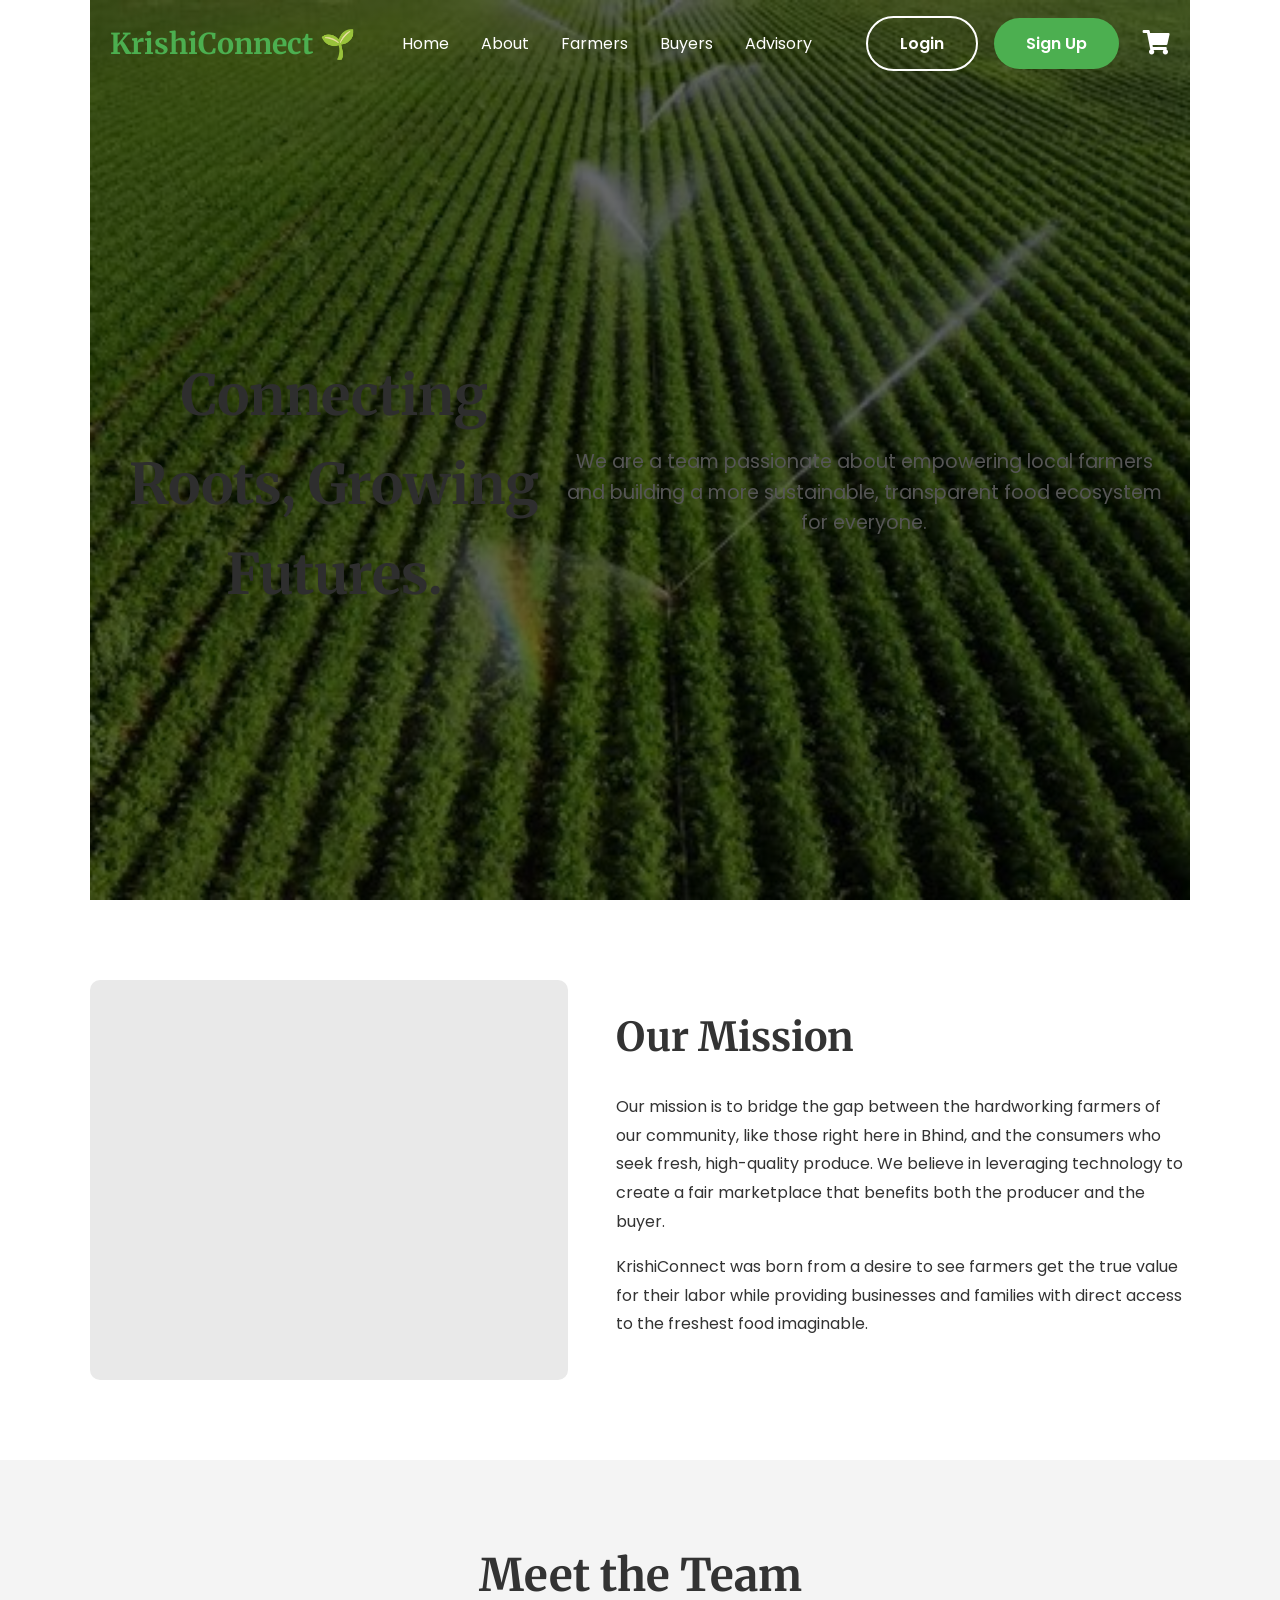
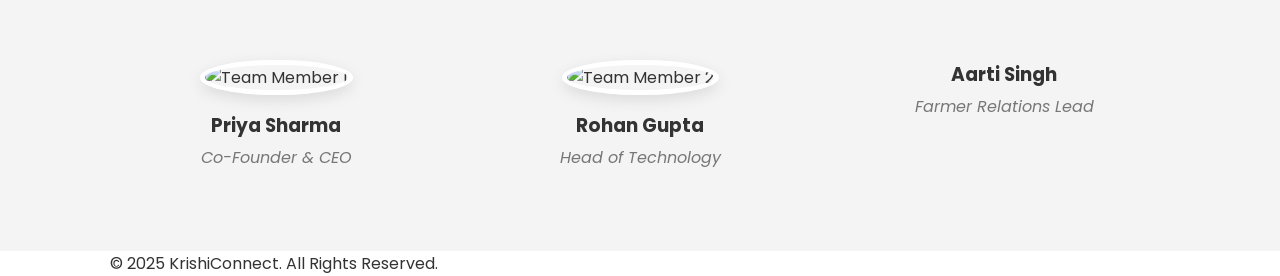
==== farmer/frontend/about.html @ 525b8ba6 "first" ====
<!DOCTYPE html>
<html lang="en">
<head>
    <meta charset="UTF-8">
    <meta name="viewport" content="width=device-width, initial-scale=1.0">
    <title>About Us - KrishiConnect</title>
    <link rel="stylesheet" href="style.css">
    <link href="https://unpkg.com/aos@2.3.1/dist/aos.css" rel="stylesheet">
    <link href="https://fonts.googleapis.com/css2?family=Poppins:wght@300;400;600;700&family=Merriweather:wght@700&display=swap" rel="stylesheet">
    <link rel="stylesheet" href="https://cdnjs.cloudflare.com/ajax/libs/font-awesome/5.15.4/css/all.min.css">
</head>
<body>

    <nav class="navbar scrolled"> <div class="container">
            <a href="index.html" class="nav-logo">KrishiConnect 🌱</a>
            <ul class="nav-menu">
                <li><a href="index.html" class="nav-link">Home</a></li>
                <li><a href="about.html" class="nav-link">About</a></li>
                <li><a href="farmers.html" class="nav-link">Farmers</a></li>
                <li><a href="buyers.html" class="nav-link">Buyers</a></li>
                <li><a href="contact.html" class="nav-link">Advisory</a></li>
            </ul>
            <div class="nav-actions">
                <a href="#" class="btn btn-secondary" id="login-btn">Login</a>
                <a href="#" class="btn btn-primary" id="signup-btn">Sign Up</a>
                <a href="#" class="cart-icon" id="cart-icon"><i class="fas fa-shopping-cart"></i></a>
            </div>
        </div>
    </nav>

    <main>
        <section class="page-header hero hero-about container">
            <h1 data-aos="fade-up">Connecting Roots, Growing Futures.</h1>
            <p data-aos="fade-up" data-aos-delay="100">We are a team passionate about empowering local farmers and building a more sustainable, transparent food ecosystem for everyone.</p>
        </section>

        <section class="about-story-section container">
            <div class="story-grid">
                <div class="story-image" data-aos="fade-right">
                    
                </div>
                <div class="story-content" data-aos="fade-left" data-aos-delay="100">
                    <h2>Our Mission</h2>
                    <p>Our mission is to bridge the gap between the hardworking farmers of our community, like those right here in Bhind, and the consumers who seek fresh, high-quality produce. We believe in leveraging technology to create a fair marketplace that benefits both the producer and the buyer.</p>
                    <p>KrishiConnect was born from a desire to see farmers get the true value for their labor while providing businesses and families with direct access to the freshest food imaginable.</p>
                </div>
            </div>
        </section>

        <section class="team-section bg-light">
            <div class="container">
                <h2 class="section-title" data-aos="fade-up">Meet the Team</h2>
                <div class="team-grid">
                    <div class="team-member" data-aos="zoom-in">
                        <img src="images/farmer1.jpg" alt="Team Member 1">
                        <h3>Priya Sharma</h3>
                        <p>Co-Founder & CEO</p>
                    </div>
                    <div class="team-member" data-aos="zoom-in" data-aos-delay="100">
                        <img src="images/farmer2.jpg" alt="Team Member 2">
                        <h3>Rohan Gupta</h3>
                        <p>Head of Technology</p>
                    </div>
                    <div class="team-member" data-aos="zoom-in" data-aos-delay="200">
                        <h3>Aarti Singh</h3>
                        <p>Farmer Relations Lead</p>
                    </div>
                </div>
            </div>
        </section>
    </main>

    <footer>
        <div class="container">
            <p>&copy; 2025 KrishiConnect. All Rights Reserved.</p>
        </div>
    </footer>
    
    <div id="cart-modal" class="modal-overlay"> ... </div>
    <div class="modal-overlay" id="auth-modal-overlay"> ... </div>

    <script src="https://unpkg.com/aos@2.3.1/dist/aos.js"></script>
    <script src="main.js"></script>
</body>
</html>
---- farmer/frontend/style.css ----
/* css/style.css */
:root {
    --primary-color: #4CAF50; /* Fresh Green */
    --secondary-color: #FFC107; /* Sunny Yellow */
    --dark-color: #2E2E2E;
    --light-color: #F4F4F4;
    --font-family-body: 'Poppins', sans-serif;
    --font-family-heading: 'Merriweather', serif;
}

* {
    box-sizing: border-box;
    margin: 0;
    padding: 0;
}

body {
    font-family: var(--font-family-body);
    line-height: 1.6;
    background: #fff;
    color: #333;
    overflow-x: hidden; /* Prevent horizontal scrollbar from animations */
}

.container {
    max-width: 1100px;
    margin: auto;
    padding: 0 20px;
}

/* --- Navigation Bar --- */
.navbar {
    position: fixed;
    top: 0;
    left: 0;
    width: 100%;
    z-index: 1000;
    padding: 1rem 0;
    transition: all 0.4s ease;
    background: transparent;
}

.navbar.scrolled {
    background: rgba(255, 255, 255, 0.95);
    box-shadow: 0 2px 10px rgba(0,0,0,0.1);
    padding: 0.5rem 0;
}

.navbar .container {
    display: flex;
    justify-content: space-between;
    align-items: center;
}

.nav-logo {
    font-family: var(--font-family-heading);
    font-size: 1.8rem;
    color: var(--primary-color);
    text-decoration: none;
    font-weight: 700;
}

.navbar.scrolled .nav-logo {
    color: var(--primary-color);
}

.nav-menu {
    display: flex;
    list-style: none;
}

.nav-link {
    color: #fff;
    text-decoration: none;
    margin: 0 1rem;
    padding: 0.5rem 0;
    position: relative;
    transition: color 0.3s ease;
}

.navbar.scrolled .nav-link {
    color: var(--dark-color);
}

.nav-link::after {
    content: '';
    position: absolute;
    bottom: 0;
    left: 0;
    width: 0;
    height: 2px;
    background: var(--primary-color);
    transition: width 0.4s ease;
}

.nav-link:hover {
    color: var(--primary-color);
}

.nav-link:hover::after {
    width: 100%;
}

.nav-actions {
    display: flex;
    align-items: center;
}

.cart-icon {
    font-size: 1.5rem;
    margin-left: 1rem;
    color: #fff;
}

.navbar.scrolled .cart-icon {
    color: var(--dark-color);
}
.card {
    background: #ffffff;
    border-radius: 10px;
    padding: 2rem;
    box-shadow: 0 10px 30px rgba(0, 0, 0, 0.09);
    transition: transform 0.3s ease;
}
.card:hover {
    transform: translateY(-5px);
}

/* --- Hero Section --- */
.hero {
    height: 100vh;
    background: linear-gradient(rgba(0,0,0,0.8), rgba(0,0,0,0.8)), url('images/wheat-and-rice-grains.jpg') no-repeat center center/cover;
    background-attachment: fixed; /* Parallax Effect */
    display: flex;
    justify-content: center;
    align-items: center;
    text-align: center;
    color: #fff;
}

.hero-title {
    font-family: var(--font-family-heading);
    font-size: 5rem;
    margin-bottom: 1rem;
    text-shadow: 2px 2px 8px rgba(0, 0, 0, 0.7);
}

/* Animated Title Characters */
.hero-title .char {
    display: inline-block;
    opacity: 0;
    transform: translateY(-50px);
    animation: revealChar 0.5s forwards;
}

@keyframes revealChar {
    to {
        opacity: 1;
        transform: translateY(0);
    }
}

.hero-subtitle {
    font-size: 1.5rem;
    font-weight: 300;
    max-width: 600px;
    margin: 0 auto 2rem auto;
    text-shadow: 1px 1px 6px rgba(0, 0, 0, 0.6);
}

/* --- Buttons --- */
.btn {
    display: inline-block;
    padding: 0.8rem 2rem;
    border-radius: 50px;
    text-decoration: none;
    font-weight: 600;
    transition: all 0.3s ease;
    border: none;
    cursor: pointer;
    margin: 0 0.5rem;
}

.btn-primary {
    background: var(--primary-color);
    color: #fff;
}

.btn-primary:hover {
    transform: translateY(-3px);
    box-shadow: 0 5px 15px rgba(0,0,0,0.2);
}

.btn-secondary {
    background: transparent;
    border: 2px solid #fff;
    color: #fff;
}

.navbar.scrolled .btn-secondary {
    color: var(--dark-color);
    border-color: var(--dark-color);
}

.btn-secondary:hover {
    background: #fff;
    color: var(--dark-color);
}

/* --- General Section Styling --- */
.section {
    padding: 6rem 0;
}
.section-title {
    font-family: var(--font-family-heading);
    font-size: 2.8rem;
    text-align: center;
    margin-bottom: 3rem;
}
.section-subtitle {
    text-align: center;
    font-size: 1.2rem;
    color: #777;
    margin-top: -2.5rem;
    margin-bottom: 3rem;
}
.bg-light { background: var(--light-color); }
.bg-dark { background: var(--dark-color); }
.text-light { color: #fff; }
.text-center { text-align: center; }

/* Features Grid */
.features-grid {
    display: grid;
    grid-template-columns: repeat(auto-fit, minmax(280px, 1fr));
    gap: 2rem;
    text-align: center;
}
.feature-item {
    /* Applying the new card style */
    background: #ffffff;
    border-radius: 10px;
    padding: 2.5rem 1.5rem;
    box-shadow: 0 10px 30px rgba(0, 0, 0, 0.09);
    transition: transform 0.3s ease;
}
.feature-item:hover {
    transform: translateY(-10px);
}
.feature-icon {
    font-size: 3rem;
    color: var(--primary-color);
    margin-bottom: 1rem;
}

/* Farmers Grid */
.farmers-grid {
    display: grid;
    grid-template-columns: repeat(auto-fit, minmax(350px, 1fr));
    gap: 2rem;
}
.farmer-card {
    background: #fff;
    border-radius: 10px;
    box-shadow: 0 10px 30px rgba(0, 0, 0, 0.09);
    overflow: hidden;
    transition: transform 0.3s ease;
}
.farmer-card:hover {
    transform: translateY(-10px);
}
.farmer-img {
    width: 100%;
    height: 250px;
    object-fit: cover;
}
.farmer-info { padding: 1.5rem; }
.farmer-location { color: #777; font-style: italic; margin: 0.5rem 0; }

/* Buyer Steps */
.steps-container {
    display: grid;
    grid-template-columns: repeat(auto-fit, minmax(280px, 1fr));
    gap: 2rem;
    margin-top: 4rem;
}
.step {
    /* Applying the new card style */
    background: #ffffff;
    border-radius: 10px;
    padding: 2rem;
    box-shadow: 0 10px 30px rgba(0, 0, 0, 0.09);
    transition: transform 0.3s ease;
    text-align: center;
}
.step:hover {
    transform: translateY(-10px);
}
.step-number {
    width: 60px;
    height: 60px;
    border-radius: 50%;
    background: var(--primary-color);
    color: #fff;
    font-size: 2rem;
    font-weight: 700;
    display: inline-flex;
    justify-content: center;
    align-items: center;
    margin-bottom: 1rem;
}

/* Contact Form */
.contact-form {
    max-width: 600px;
    margin: 2rem auto 0 auto;
    display: flex;
    flex-direction: column;
}
.contact-form input, .contact-form textarea {
    padding: 1rem;
    margin-bottom: 1rem;
    border: 1px solid #777; /* Lighter border to make it visible */
    background: #333; /* Slightly lighter background */
    color: #fff;
    border-radius: 5px;
    font-size: 1rem;
}
.contact-form input::placeholder, 
.contact-form textarea::placeholder {
  color: #aaa; /* Lighter placeholder text */
  opacity: 1; 
}

/* Footer */
.footer {
    background: var(--dark-color);
    color: #aaa;
    text-align: center;
    padding: 2rem 0;
}
/* --- Modals --- */
.modal-overlay {
    position: fixed;
    top: 0;
    left: 0;
    width: 100%;
    height: 100%;
    background: rgba(0, 0, 0, 0.7);
    z-index: 2000;
    display: flex;
    justify-content: center;
    align-items: center;
    opacity: 0;
    visibility: hidden;
    transition: all 0.3s ease-in-out;
}

.modal-overlay.active {
    opacity: 1;
    visibility: visible;
}

.modal-container {
    background: #fff;
    padding: 2.5rem;
    border-radius: 10px;
    width: 90%;
    max-width: 450px;
    position: relative;
    transform: scale(0.9);
    transition: all 0.3s ease-in-out;
}

.modal-overlay.active .modal-container {
    transform: scale(1);
}

.modal-container h2 {
    margin-bottom: 1.5rem;
    font-family: var(--font-family-heading);
    text-align: center;
}

.close-modal-btn {
    position: absolute;
    top: 15px;
    right: 15px;
    background: none;
    border: none;
    font-size: 2rem;
    cursor: pointer;
    color: #aaa;
}

.modal-container form {
    display: flex;
    flex-direction: column;
}

.modal-container form input, .modal-container form select {
    padding: 0.8rem;
    margin-bottom: 1rem;
    border: 1px solid #ddd;
    border-radius: 5px;
    font-size: 1rem;
}

.modal-container form button {
    width: 100%;
    margin-top: 0.5rem;
}

.auth-switch {
    text-align: center;
    margin-top: 1.5rem;
    color: #777;
}

.auth-switch a {
    color: var(--primary-color);
    font-weight: 600;
    text-decoration: none;
}

/* --- Product Grid --- */
.product-grid {
    display: grid;
    grid-template-columns: repeat(auto-fill, minmax(280px, 1fr));
    gap: 2rem;
    margin-top: 3rem;
}

.product-card {
    background: #fff;
    border-radius: 10px;
    box-shadow: 0 4px 15px rgba(0,0,0,0.07);
    overflow: hidden;
    transition: transform 0.3s ease, box-shadow 0.3s ease;
}

.product-card:hover {
    transform: translateY(-8px);
    box-shadow: 0 8px 25px rgba(0,0,0,0.1);
}

.product-image {
    width: 100%;
    height: 200px;
    object-fit: cover;
}

.product-content {
    padding: 1rem 1.5rem;
}

.product-category {
    font-size: 0.8rem;
    color: #777;
    text-transform: uppercase;
}

.product-name {
    font-size: 1.25rem;
    font-weight: 600;
    margin: 0.25rem 0;
    font-family: var(--font-family-heading);
}

.product-farmer {
    font-size: 0.9rem;
    color: #555;
    margin-bottom: 1rem;
}

.product-farmer i {
    color: var(--primary-color);
    margin-right: 5px;
}

.product-footer {
    display: flex;
    justify-content: space-between;
    align-items: center;
}

.product-price {
    font-size: 1.5rem;
    font-weight: 700;
    color: var(--primary-color);
}

.product-price span {
    font-size: 1rem;
    font-weight: 400;
    color: #777;
}
/* --- Farmers Page Specific Styles --- */
.page-header {
    padding-top: 150px;
    padding-bottom: 80px;
    text-align: center;
}
.page-header h1 {
    font-family: var(--font-family-heading);
    font-size: 3.5rem;
    color: var(--dark-color);
}
.page-header p {
    font-size: 1.2rem;
    max-width: 700px;
    margin: 1rem auto 0 auto;
    color: #555;
}
.hero-farmers {
    background-image: linear-gradient(rgba(0, 0, 0, 0.6), rgba(0, 0, 0, 0.6)), url('images/farmers.jpg');
    
}

.benefits-detailed {
    padding: 4rem 0;
}
.benefits-detailed h2 {
    text-align: center;
    font-family: var(--font-family-heading);
    font-size: 2.8rem;
    margin-bottom: 3rem;
}
.benefit-grid {
    display: grid;
    grid-template-columns: repeat(auto-fit, minmax(300px, 1fr));
    gap: 2rem;
}
.benefit-item {
    background: #fff;
    padding: 2rem;
    border-radius: 10px;
    border-left: 5px solid var(--primary-color);
    box-shadow: 0 5px 15px rgba(0,0,0,0.05);
}
.benefit-item h3 {
    margin-bottom: 0.5rem;
    font-family: var(--font-family-heading);
}

.cta-section {
    background: var(--dark-color);
    color: #fff;
    padding: 5rem 0;
    text-align: center;
}
.cta-section h2 {
    font-family: var(--font-family-heading);
    font-size: 2.5rem;
}
.cta-section p {
    font-size: 1.2rem;
    margin: 1rem 0 2rem 0;
}
.btn-large {
    padding: 1rem 2.5rem;
    font-size: 1.1rem;
}

/* --- Cart Modal Styles --- */
/* Re-using .modal-overlay from auth modals */
.modal-content {
    background: #fff;
    border-radius: 10px;
    width: 90%;
    max-width: 600px;
    max-height: 90vh;
    display: flex;
    flex-direction: column;
}
.modal-header, .modal-footer {
    padding: 1rem 1.5rem;
    border-bottom: 1px solid #eee;
}
.modal-header {
    display: flex;
    justify-content: space-between;
    align-items: center;
}
.modal-header h2 {
    margin: 0;
}
.close-button {
    font-size: 2rem;
    cursor: pointer;
    color: #aaa;
    line-height: 1;
}
#cart-items-container {
    padding: 1.5rem;
    overflow-y: auto;
    flex-grow: 1;
}
.modal-footer {
    border-top: 1px solid #eee;
    border-bottom: none;
    display: flex;
    justify-content: space-between;
    align-items: center;
    background: #f9f9f9;
}
/* --- Buyers Page Specific Styles --- */
.hero-buyers {
    background-image: linear-gradient(rgba(0, 0, 0, 0.6), rgba(0, 0, 0, 0.6)), url('images/buyers.jpg');
}

/* --- Contact Page Specific Styles --- */
.hero-contact {
    background-image: linear-gradient(rgba(0, 0, 0, 0.6), rgba(0, 0, 0, 0.6)), url('images/contact.jpg');
}
.contact-page-section {
    padding: 4rem 0;
}
.contact-grid {
    display: grid;
    grid-template-columns: 2fr 1fr;
    gap: 3rem;
    align-items: flex-start;
}
.contact-form-container h3, .contact-details h3 {
    font-family: var(--font-family-heading);
    font-size: 1.8rem;
    margin-bottom: 1.5rem;
}
.contact-form input, .contact-form textarea {
    width: 100%;
    padding: 1rem;
    margin-bottom: 1rem;
    border: 1px solid #ddd;
    border-radius: 5px;
    background: #f9f9f9;
}
.contact-details ul {
    list-style: none;
    margin-top: 1rem;
}
.contact-details li {
    font-size: 1.1rem;
    margin-bottom: 1.2rem;
    display: flex;
    align-items: center;
}
.contact-details li i {
    color: var(--primary-color);
    font-size: 1.5rem;
    margin-right: 1rem;
    width: 25px;
    text-align: center;
}
.map-placeholder {
    width: 100%;
    height: 200px;
    background: #e9e9e9;
    border-radius: 10px;
    margin-top: 2rem;
    display: flex;
    align-items: center;
    justify-content: center;
    font-style: italic;
    color: #999;
}
/* --- About Page Specific Styles --- */
.hero-about {
    background-image: linear-gradient(rgba(0, 0, 0, 0.6), rgba(0, 0, 0, 0.6)), url('images/about.jpg');
}

.about-story-section {
    padding: 5rem 0;
}

.story-grid {
    display: grid;
    grid-template-columns: 1fr 1.2fr;
    gap: 3rem;
    align-items: center;
}

.story-image {
    width: 100%;
    height: 400px;
    background: #e9e9e9;
    border-radius: 10px;
    display: flex;
    align-items: center;
    justify-content: center;
    font-style: italic;
    color: #999;
}

.story-content h2 {
    font-family: var(--font-family-heading);
    font-size: 2.5rem;
    margin-bottom: 1.5rem;
}

.story-content p {
    margin-bottom: 1rem;
    line-height: 1.8;
}

.team-section {
    padding: 5rem 0;
}

.team-grid {
    display: grid;
    grid-template-columns: repeat(auto-fit, minmax(250px, 1fr));
    gap: 2rem;
    margin-top: 3rem;
}

.team-member {
    text-align: center;
}

.team-member img {
    width: 150px;
    height: 150px;
    border-radius: 50%;
    object-fit: cover;
    margin-bottom: 1rem;
    border: 5px solid #fff;
    box-shadow: 0 5px 15px rgba(0,0,0,0.1);
}

.team-member h3 {
    margin-bottom: 0.25rem;
}

.team-member p {
    color: #777;
    font-style: italic;
}
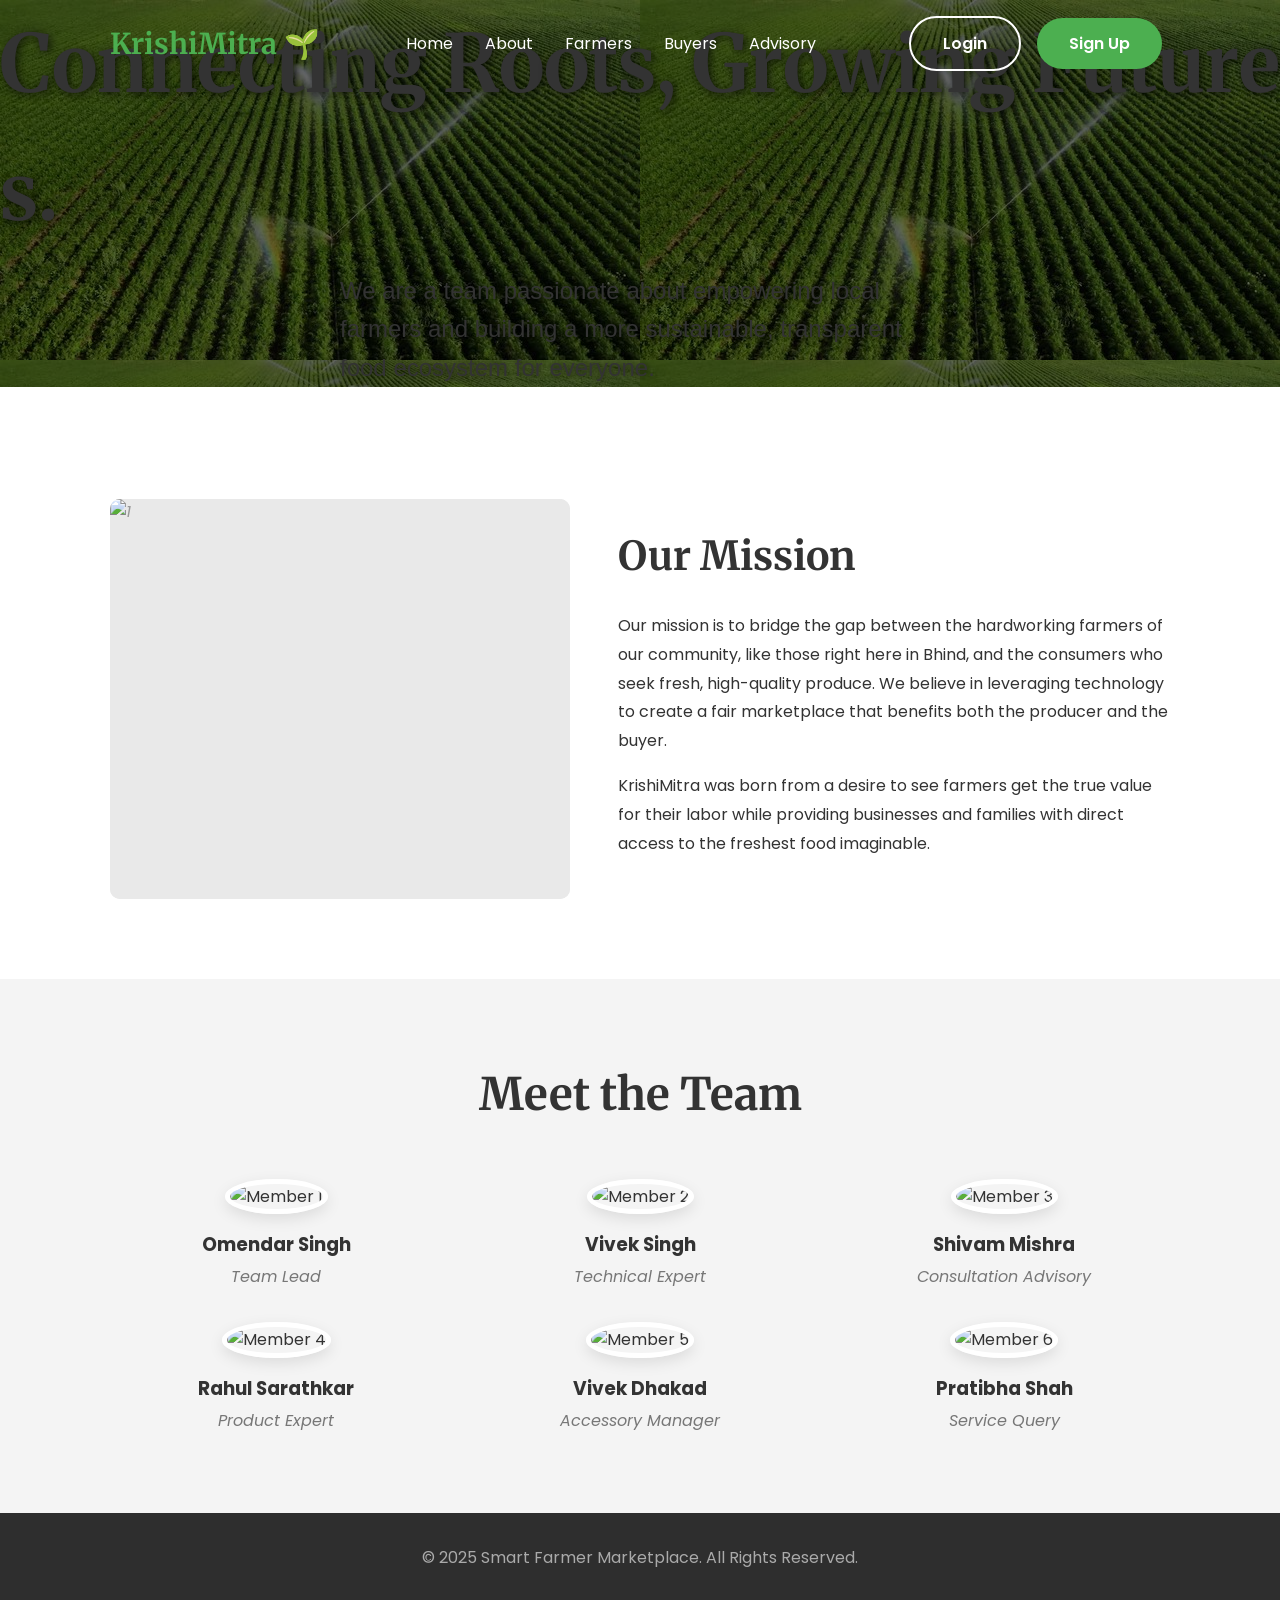
==== commit e53cb3af: "Update about.html" ====
--- a/farmer/frontend/about.html
+++ b/farmer/frontend/about.html
@@ -3,7 +3,7 @@
 <head>
     <meta charset="UTF-8">
     <meta name="viewport" content="width=device-width, initial-scale=1.0">
-    <title>About Us - KrishiConnect</title>
+    <title>About Us - KrishiMitra</title>
     <link rel="stylesheet" href="style.css">
     <link href="https://unpkg.com/aos@2.3.1/dist/aos.css" rel="stylesheet">
     <link href="https://fonts.googleapis.com/css2?family=Poppins:wght@300;400;600;700&family=Merriweather:wght@700&display=swap" rel="stylesheet">
@@ -11,8 +11,9 @@
 </head>
 <body>
 
-    <nav class="navbar scrolled"> <div class="container">
-            <a href="index.html" class="nav-logo">KrishiConnect 🌱</a>
+    <nav class="navbar">
+        <div class="container">
+            <a href="#" class="nav-logo">KrishiMitra 🌱</a>
             <ul class="nav-menu">
                 <li><a href="index.html" class="nav-link">Home</a></li>
                 <li><a href="about.html" class="nav-link">About</a></li>
@@ -20,66 +21,125 @@
                 <li><a href="buyers.html" class="nav-link">Buyers</a></li>
                 <li><a href="contact.html" class="nav-link">Advisory</a></li>
             </ul>
-            <div class="nav-actions">
-                <a href="#" class="btn btn-secondary" id="login-btn">Login</a>
-                <a href="#" class="btn btn-primary" id="signup-btn">Sign Up</a>
+            <div class="nav-actions" id="nav-actions">
+                <a href="login.html" class="btn btn-secondary" id="login-btn">Login</a>
+                <a href="signup.html" class="btn btn-primary" id="signup-btn">Sign Up</a>
                 <a href="#" class="cart-icon" id="cart-icon"><i class="fas fa-shopping-cart"></i></a>
             </div>
         </div>
     </nav>
 
+    <header id="hero" class="hero-about">
+        <div class="hero-content">
+            <h1 class="hero-title">
+                <span class="char">C</span><span class="char">o</span><span class="char">n</span><span class="char">n</span><span class="char">e</span><span class="char">c</span><span class="char">t</span><span class="char">i</span><span class="char">n</span><span class="char">g</span>
+                <span class="char">R</span><span class="char">o</span><span class="char">o</span><span class="char">t</span><span class="char">s</span><span class="char">,</span>
+                <span class="char">G</span><span class="char">r</span><span class="char">o</span><span class="char">w</span><span class="char">i</span><span class="char">n</span><span class="char">g</span>
+                <span class="char">F</span><span class="char">u</span><span class="char">t</span><span class="char">u</span><span class="char">r</span><span class="char">e</span><span class="char">s</span><span class="char">.</span>
+            </h1>
+            <p class="hero-subtitle" data-aos="fade-up" data-aos-delay="500">We are a team passionate about empowering local farmers and building a more sustainable, transparent food ecosystem for everyone.</p>
+        </div>
+    </header>
+
     <main>
-        <section class="page-header hero hero-about container">
-            <h1 data-aos="fade-up">Connecting Roots, Growing Futures.</h1>
-            <p data-aos="fade-up" data-aos-delay="100">We are a team passionate about empowering local farmers and building a more sustainable, transparent food ecosystem for everyone.</p>
-        </section>
-
-        <section class="about-story-section container">
-            <div class="story-grid">
-                <div class="story-image" data-aos="fade-right">
-                    
-                </div>
-                <div class="story-content" data-aos="fade-left" data-aos-delay="100">
-                    <h2>Our Mission</h2>
-                    <p>Our mission is to bridge the gap between the hardworking farmers of our community, like those right here in Bhind, and the consumers who seek fresh, high-quality produce. We believe in leveraging technology to create a fair marketplace that benefits both the producer and the buyer.</p>
-                    <p>KrishiConnect was born from a desire to see farmers get the true value for their labor while providing businesses and families with direct access to the freshest food imaginable.</p>
+        <section class="about-story-section section">
+            <div class="container">
+                <div class="story-grid">
+                    <div class="story-image" data-aos="fade-right">
+                        <img src="images/generated-image.png" alt="1" class="story-image">
+                        
+                    </div>
+                    <div class="story-content" data-aos="fade-left" data-aos-delay="100">
+                        <h2>Our Mission</h2>
+                        <p>Our mission is to bridge the gap between the hardworking farmers of our community, like those right here in Bhind, and the consumers who seek fresh, high-quality produce. We believe in leveraging technology to create a fair marketplace that benefits both the producer and the buyer.</p>
+                        <p>KrishiMitra was born from a desire to see farmers get the true value for their labor while providing businesses and families with direct access to the freshest food imaginable.</p>
+                    </div>
                 </div>
             </div>
         </section>
 
-        <section class="team-section bg-light">
-            <div class="container">
-                <h2 class="section-title" data-aos="fade-up">Meet the Team</h2>
-                <div class="team-grid">
-                    <div class="team-member" data-aos="zoom-in">
-                        <img src="images/farmer1.jpg" alt="Team Member 1">
-                        <h3>Priya Sharma</h3>
-                        <p>Co-Founder & CEO</p>
+      <section class="team-section section bg-light">
+    <div class="container">
+        <h2 class="section-title" data-aos="fade-up">Meet the Team</h2>
+        <div class="team-grid">
+            <div class="team-member" data-aos="zoom-in">
+                <img src="images/user.png" alt="Member 1">
+                <h3>Omendar Singh</h3>
+                <p>Team Lead</p>
+            </div>
+            <div class="team-member" data-aos="zoom-in" data-aos-delay="100">
+                <img src="images/user.png" alt="Member 2">
+                <h3>Vivek Singh</h3>
+                <p>Technical Expert</p>
+            </div>
+            <div class="team-member" data-aos="zoom-in" data-aos-delay="200">
+                <img src="images/user.png" alt="Member 3">
+                <h3>Shivam Mishra</h3>
+                <p>Consultation Advisory</p>
+            </div>
+            <div class="team-member" data-aos="zoom-in" data-aos-delay="300">
+                <img src="images/user.png" alt="Member 4">
+                <h3>Rahul Sarathkar</h3>
+                <p>Product Expert</p>
+            </div>
+            <div class="team-member" data-aos="zoom-in" data-aos-delay="400">
+                <img src="images/user.png" alt="Member 5">
+                <h3>Vivek Dhakad</h3>
+                <p>Accessory Manager</p>
+            </div>
+            <div class="team-member" data-aos="zoom-in" data-aos-delay="500">
+                <img src="images/user.png" alt="Member 6">
+                <h3>Pratibha Shah</h3>
+                <p>Service Query</p>
+            </div>
+        </div>
+    </div>
+</section>
+
+
                     </div>
-                    <div class="team-member" data-aos="zoom-in" data-aos-delay="100">
-                        <img src="images/farmer2.jpg" alt="Team Member 2">
-                        <h3>Rohan Gupta</h3>
-                        <p>Head of Technology</p>
-                    </div>
-                    <div class="team-member" data-aos="zoom-in" data-aos-delay="200">
-                        <h3>Aarti Singh</h3>
-                        <p>Farmer Relations Lead</p>
                     </div>
                 </div>
             </div>
         </section>
     </main>
 
-    <footer>
-        <div class="container">
-            <p>&copy; 2025 KrishiConnect. All Rights Reserved.</p>
+    <div class="modal-overlay" id="auth-modal-overlay">
+        <div class="modal-container" id="login-modal">
+            <button class="close-modal-btn" id="close-login-modal">&times;</button>
+            <h2>Welcome Back</h2>
+            <form id="login-form">
+                <input type="email" name="email" placeholder="Email" required>
+                <input type="password" name="password" placeholder="Password" required>
+                <button type="submit" class="btn btn-primary">Login</button>
+                <p class="auth-switch">Don't have an account? <a href="#" id="show-signup">Sign Up</a></p>
+            </form>
         </div>
+
+        <div class="modal-container" id="signup-modal" style="display: none;">
+            <button class="close-modal-btn" id="close-signup-modal">&times;</button>
+            <h2>Join KrishiMitra</h2>
+            <form id="signup-form">
+                <input type="text" name="name" placeholder="Full Name" required>
+                <input type="email" name="email" placeholder="Email" required>
+                <input type="password" name="password" placeholder="Password" required>
+                <select name="role" required>
+                    <option value="" disabled selected>I am a...</option>
+                    <option value="buyer">Buyer</option>
+                    <option value="farmer">Farmer</option>
+                </select>
+                <input type="text" name="location" placeholder="Your City (e.g., Bhopal, MP)" required>
+                <button type="submit" class="btn btn-primary">Create Account</button>
+                <p class="auth-switch">Already have an account? <a href="#" id="show-login">Login</a></p>
+            </form>
+        </div>
+    </div>
+
+    <footer class="footer">
+        <p>&copy; 2025 Smart Farmer Marketplace. All Rights Reserved.</p>
     </footer>
-    
-    <div id="cart-modal" class="modal-overlay"> ... </div>
-    <div class="modal-overlay" id="auth-modal-overlay"> ... </div>
 
     <script src="https://unpkg.com/aos@2.3.1/dist/aos.js"></script>
     <script src="main.js"></script>
 </body>
-</html>+</html>        
